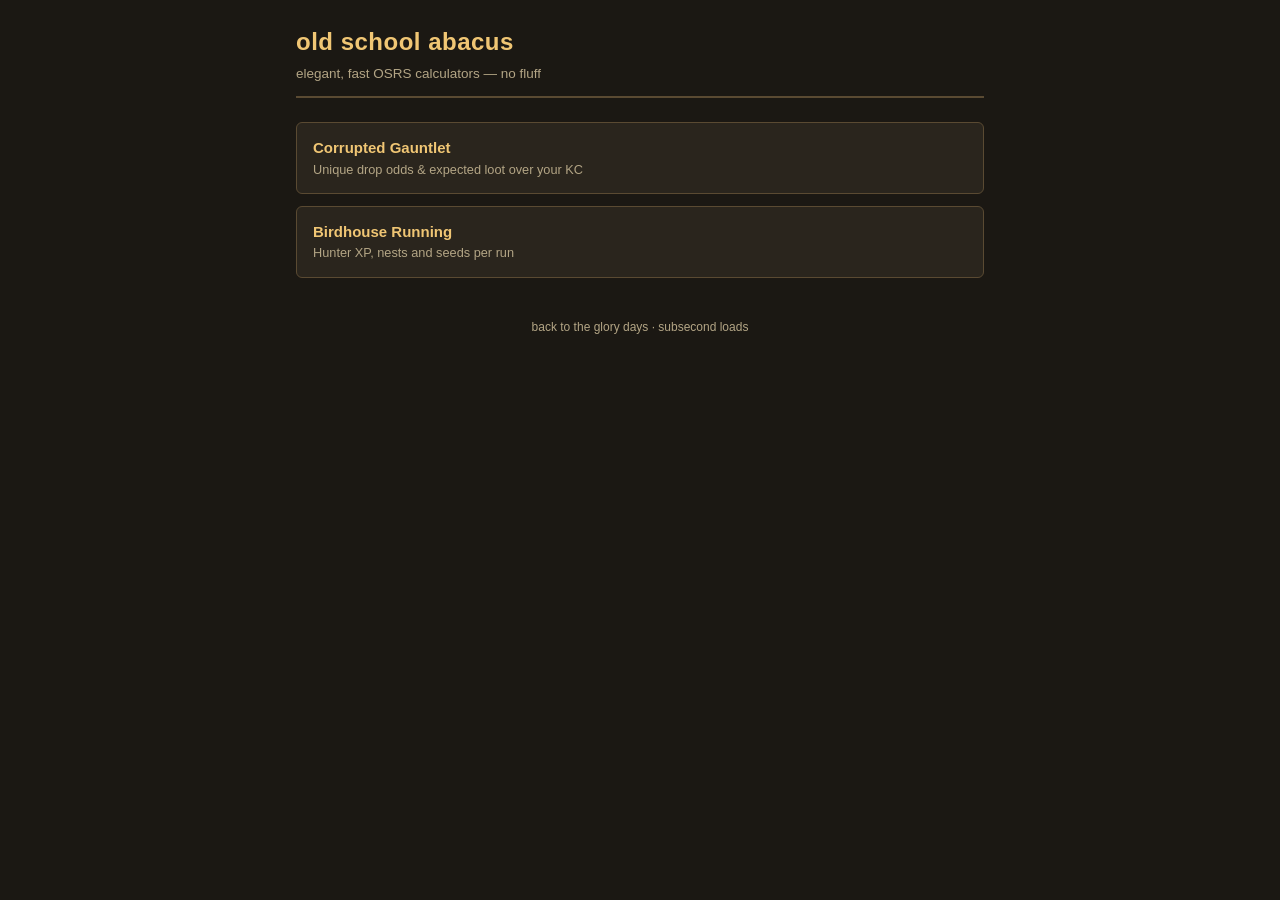
==== index.html @ 0f9b5fbd "feat: add base calcs" ====
<!DOCTYPE html>
<html lang="en">
<head>
  <meta charset="UTF-8" />
  <meta name="viewport" content="width=device-width, initial-scale=1.0" />
  <title>old school abacus</title>
  <link rel="stylesheet" href="/css/style.css" />
</head>
<body>
  <header>
    <h1>old school abacus</h1>
    <div class="tagline">elegant, fast OSRS calculators — no fluff</div>
  </header>

  <ul class="calc-list">
    <li>
      <a href="/gauntlet.html">
        <span class="title">Corrupted Gauntlet</span>
        <div class="desc">Unique drop odds &amp; expected loot over your KC</div>
      </a>
    </li>
    <li>
      <a href="/birdhouse.html">
        <span class="title">Birdhouse Running</span>
        <div class="desc">Hunter XP, nests and seeds per run</div>
      </a>
    </li>
  </ul>

  <footer>back to the glory days · subsecond loads</footer>
</body>
</html>
---- css/style.css ----
/* old school abacus — shared styles. one file, no framework, no fluff. */

:root {
  --bg: #1b1813;
  --panel: #2a251d;
  --panel-2: #332d23;
  --border: #5a4a32;
  --text: #e8dcc0;
  --muted: #b3a585;
  --accent: #f0c674;
  --good: #8cc265;
  --link: #f0c674;
  --mono: ui-monospace, "Cascadia Mono", "SF Mono", Menlo, Consolas, monospace;
}

* { box-sizing: border-box; }

html, body {
  margin: 0;
  background: var(--bg);
  color: var(--text);
  font-family: Verdana, Geneva, Tahoma, sans-serif;
  font-size: 15px;
  line-height: 1.5;
}

body {
  max-width: 720px;
  margin: 0 auto;
  padding: 24px 16px 64px;
}

a { color: var(--link); }
a:hover { color: #fff; }

header {
  border-bottom: 2px solid var(--border);
  padding-bottom: 12px;
  margin-bottom: 24px;
}

header h1 {
  margin: 0;
  font-size: 1.6rem;
  color: var(--accent);
  letter-spacing: 0.5px;
}

header .tagline { color: var(--muted); font-size: 0.9rem; margin-top: 4px; }
header .back { font-size: 0.85rem; }

h2 {
  font-size: 1.05rem;
  color: var(--accent);
  margin: 24px 0 12px;
  border-bottom: 1px solid var(--border);
  padding-bottom: 4px;
}

/* forms */
.field {
  display: flex;
  align-items: center;
  justify-content: space-between;
  gap: 12px;
  padding: 6px 0;
}
.field label { color: var(--muted); }

input, select {
  background: var(--panel-2);
  color: var(--text);
  border: 1px solid var(--border);
  border-radius: 4px;
  padding: 6px 8px;
  font-size: 1rem;
  font-family: inherit;
  min-width: 140px;
}
input:focus, select:focus { outline: 1px solid var(--accent); }

/* results */
.results { background: var(--panel); border: 1px solid var(--border); border-radius: 6px; padding: 4px 16px; }
.row {
  display: flex;
  justify-content: space-between;
  align-items: baseline;
  gap: 12px;
  padding: 8px 0;
  border-bottom: 1px solid rgba(90, 74, 50, 0.4);
}
.row:last-child { border-bottom: none; }
.row .name { color: var(--muted); }
.row .val { font-family: var(--mono); color: var(--accent); font-variant-numeric: tabular-nums; }
.row .val.good { color: var(--good); }
.row .rate { color: var(--muted); font-size: 0.8rem; font-family: var(--mono); }

/* hub list */
.calc-list { list-style: none; padding: 0; }
.calc-list li { margin: 0 0 12px; }
.calc-list a {
  display: block;
  background: var(--panel);
  border: 1px solid var(--border);
  border-radius: 6px;
  padding: 14px 16px;
  text-decoration: none;
}
.calc-list a:hover { border-color: var(--accent); background: var(--panel-2); }
.calc-list .title { color: var(--accent); font-weight: bold; }
.calc-list .desc { color: var(--muted); font-size: 0.85rem; }

footer { color: var(--muted); font-size: 0.8rem; margin-top: 40px; text-align: center; }
.note { color: var(--muted); font-size: 0.8rem; margin-top: 8px; }
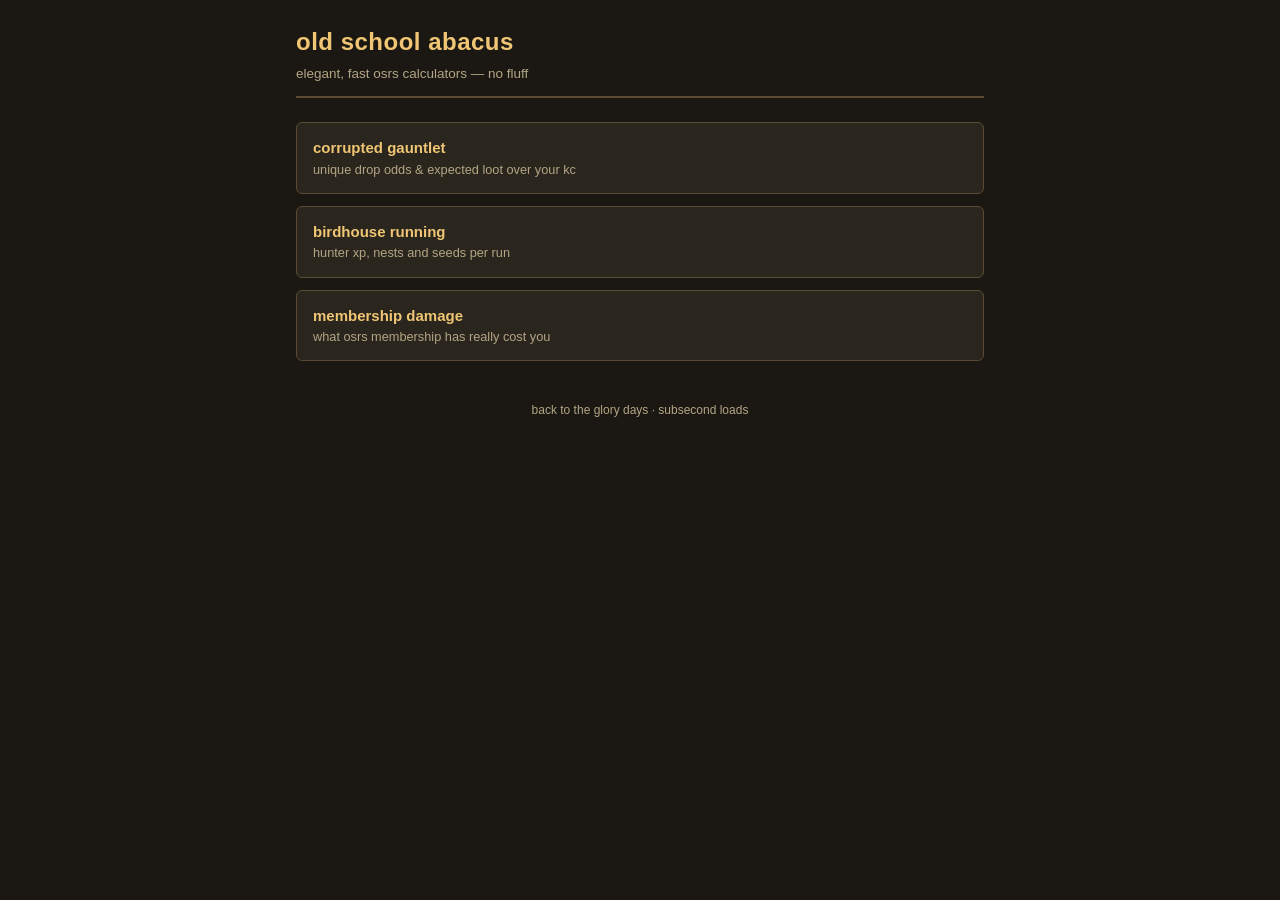
==== commit 0225a59c: "feat: update" ====
--- a/index.html
+++ b/index.html
@@ -25,6 +25,12 @@
         <div class="desc">Hunter XP, nests and seeds per run</div>
       </a>
     </li>
+    <li>
+      <a href="/membership.html">
+        <span class="title">Membership Damage</span>
+        <div class="desc">What OSRS membership has really cost you</div>
+      </a>
+    </li>
   </ul>
 
   <footer>back to the glory days · subsecond loads</footer>
--- a/css/style.css
+++ b/css/style.css
@@ -9,6 +9,7 @@
   --muted: #b3a585;
   --accent: #f0c674;
   --good: #8cc265;
+  --bad: #e06c75;
   --link: #f0c674;
   --mono: ui-monospace, "Cascadia Mono", "SF Mono", Menlo, Consolas, monospace;
 }
@@ -28,6 +29,7 @@
   max-width: 720px;
   margin: 0 auto;
   padding: 24px 16px 64px;
+  text-transform: lowercase; /* unique, sexy, all-lowercase aesthetic */
 }
 
 a { color: var(--link); }
@@ -48,6 +50,13 @@
 
 header .tagline { color: var(--muted); font-size: 0.9rem; margin-top: 4px; }
 header .back { font-size: 0.85rem; }
+header .banner {
+  margin-top: 6px;
+  color: var(--bad);
+  font-size: 0.85rem;
+  font-style: italic;
+  opacity: 0.85;
+}
 
 h2 {
   font-size: 1.05rem;
@@ -79,21 +88,48 @@
 }
 input:focus, select:focus { outline: 1px solid var(--accent); }
 
-/* results */
-.results { background: var(--panel); border: 1px solid var(--border); border-radius: 6px; padding: 4px 16px; }
-.row {
-  display: flex;
-  justify-content: space-between;
-  align-items: baseline;
-  gap: 12px;
+/* results — grid so name / rate / value line up in columns across every row */
+.results {
+  background: var(--panel);
+  border: 1px solid var(--border);
+  border-radius: 6px;
+  padding: 4px 16px;
+  display: grid;
+  grid-template-columns: 1fr auto auto; /* name | rate | value */
+}
+.row { display: contents; } /* let the row's cells participate in the grid */
+.row > * {
   padding: 8px 0;
   border-bottom: 1px solid rgba(90, 74, 50, 0.4);
 }
-.row:last-child { border-bottom: none; }
-.row .name { color: var(--muted); }
-.row .val { font-family: var(--mono); color: var(--accent); font-variant-numeric: tabular-nums; }
+.row:last-child > * { border-bottom: none; }
+.row .name { grid-column: 1; color: var(--muted); padding-right: 16px; }
+.row .name .subtext {
+  display: block;
+  font-size: 0.72rem;
+  font-style: italic;
+  opacity: 0.65;
+  margin-top: 2px;
+}
+.row .rate {
+  grid-column: 2;
+  text-align: right;
+  white-space: nowrap;
+  padding-left: 16px;
+  padding-right: 16px;
+  color: var(--muted);
+  font-size: 0.8rem;
+  font-family: var(--mono);
+}
+.row .val {
+  grid-column: 3;
+  text-align: right;
+  font-family: var(--mono);
+  color: var(--accent);
+  font-variant-numeric: tabular-nums;
+}
 .row .val.good { color: var(--good); }
-.row .rate { color: var(--muted); font-size: 0.8rem; font-family: var(--mono); }
+.row .val.bad { color: var(--bad); }
 
 /* hub list */
 .calc-list { list-style: none; padding: 0; }
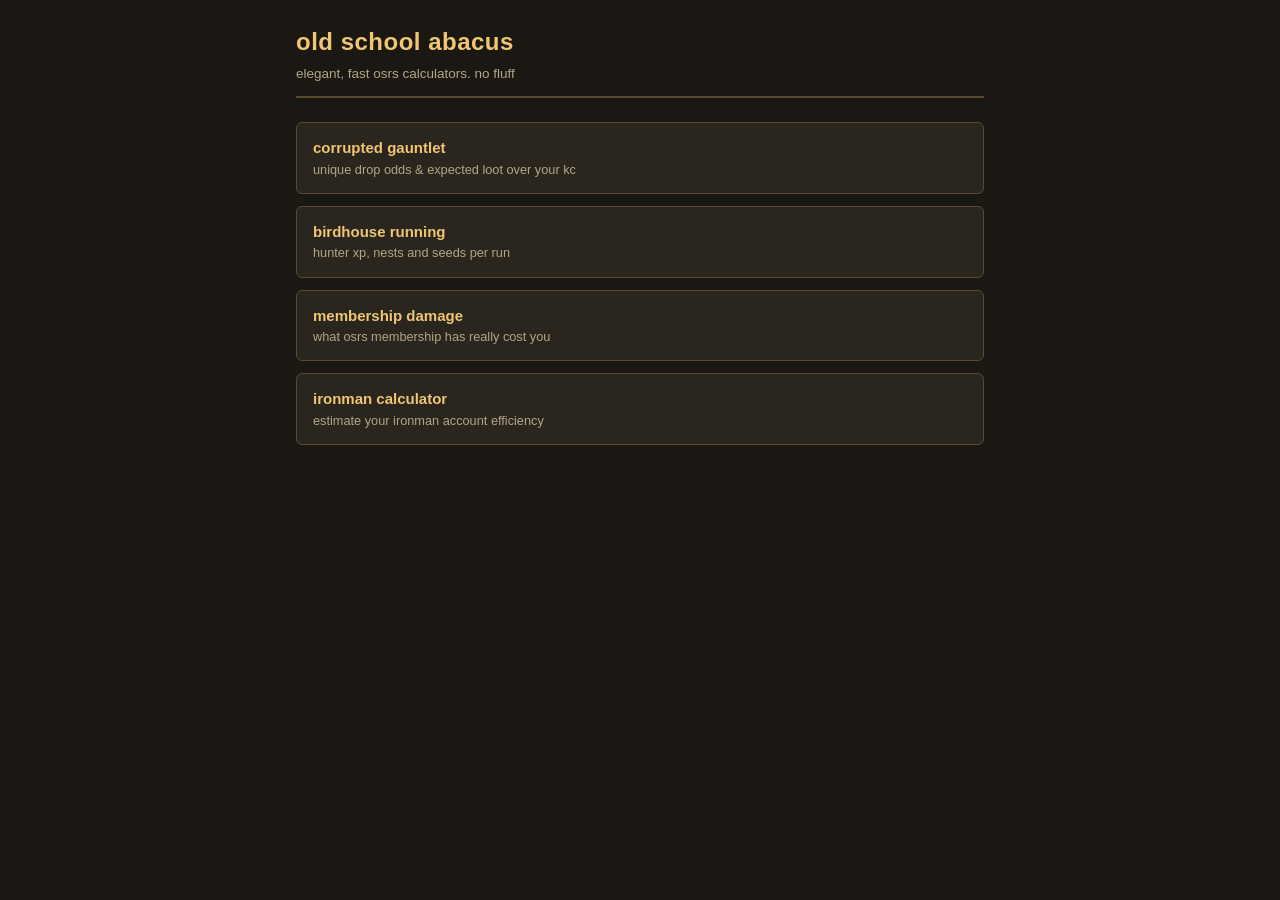
==== commit fe3db187: "feat: new ironman calc" ====
--- a/index.html
+++ b/index.html
@@ -4,35 +4,39 @@
   <meta charset="UTF-8" />
   <meta name="viewport" content="width=device-width, initial-scale=1.0" />
   <title>old school abacus</title>
-  <link rel="stylesheet" href="/css/style.css" />
+  <link rel="stylesheet" href="css/style.css" />
 </head>
 <body>
   <header>
     <h1>old school abacus</h1>
-    <div class="tagline">elegant, fast OSRS calculators — no fluff</div>
+    <div class="tagline">elegant, fast OSRS calculators. no fluff</div>
   </header>
 
   <ul class="calc-list">
     <li>
-      <a href="/gauntlet.html">
+      <a href="gauntlet.html">
         <span class="title">Corrupted Gauntlet</span>
         <div class="desc">Unique drop odds &amp; expected loot over your KC</div>
       </a>
     </li>
     <li>
-      <a href="/birdhouse.html">
+      <a href="birdhouse.html">
         <span class="title">Birdhouse Running</span>
         <div class="desc">Hunter XP, nests and seeds per run</div>
       </a>
     </li>
     <li>
-      <a href="/membership.html">
+      <a href="membership.html">
         <span class="title">Membership Damage</span>
         <div class="desc">What OSRS membership has really cost you</div>
       </a>
     </li>
+    <li>
+      <a href="ironman.html">
+        <span class="title">Ironman Calculator</span>
+        <div class="desc">Estimate your ironman account efficiency</div>
+      </a>
+    </li>
   </ul>
-
-  <footer>back to the glory days · subsecond loads</footer>
 </body>
 </html>
--- a/css/style.css
+++ b/css/style.css
@@ -1,4 +1,4 @@
-/* old school abacus — shared styles. one file, no framework, no fluff. */
+/* back to the glory days. single css file, thousands of classes. */
 
 :root {
   --bg: #1b1813;
@@ -29,7 +29,7 @@
   max-width: 720px;
   margin: 0 auto;
   padding: 24px 16px 64px;
-  text-transform: lowercase; /* unique, sexy, all-lowercase aesthetic */
+  text-transform: lowercase;
 }
 
 a { color: var(--link); }
@@ -66,7 +66,6 @@
   padding-bottom: 4px;
 }
 
-/* forms */
 .field {
   display: flex;
   align-items: center;
@@ -88,16 +87,28 @@
 }
 input:focus, select:focus { outline: 1px solid var(--accent); }
 
-/* results — grid so name / rate / value line up in columns across every row */
+button {
+  background: var(--panel-2);
+  color: var(--accent);
+  border: 1px solid var(--border);
+  border-radius: 4px;
+  padding: 6px 12px;
+  font-size: 1rem;
+  font-family: inherit;
+  cursor: pointer;
+  min-width: 140px;
+}
+button:hover { border-color: var(--accent); }
+
 .results {
   background: var(--panel);
   border: 1px solid var(--border);
   border-radius: 6px;
   padding: 4px 16px;
   display: grid;
-  grid-template-columns: 1fr auto auto; /* name | rate | value */
+  grid-template-columns: 1fr auto auto;
 }
-.row { display: contents; } /* let the row's cells participate in the grid */
+.row { display: contents; }
 .row > * {
   padding: 8px 0;
   border-bottom: 1px solid rgba(90, 74, 50, 0.4);
@@ -131,7 +142,6 @@
 .row .val.good { color: var(--good); }
 .row .val.bad { color: var(--bad); }
 
-/* hub list */
 .calc-list { list-style: none; padding: 0; }
 .calc-list li { margin: 0 0 12px; }
 .calc-list a {
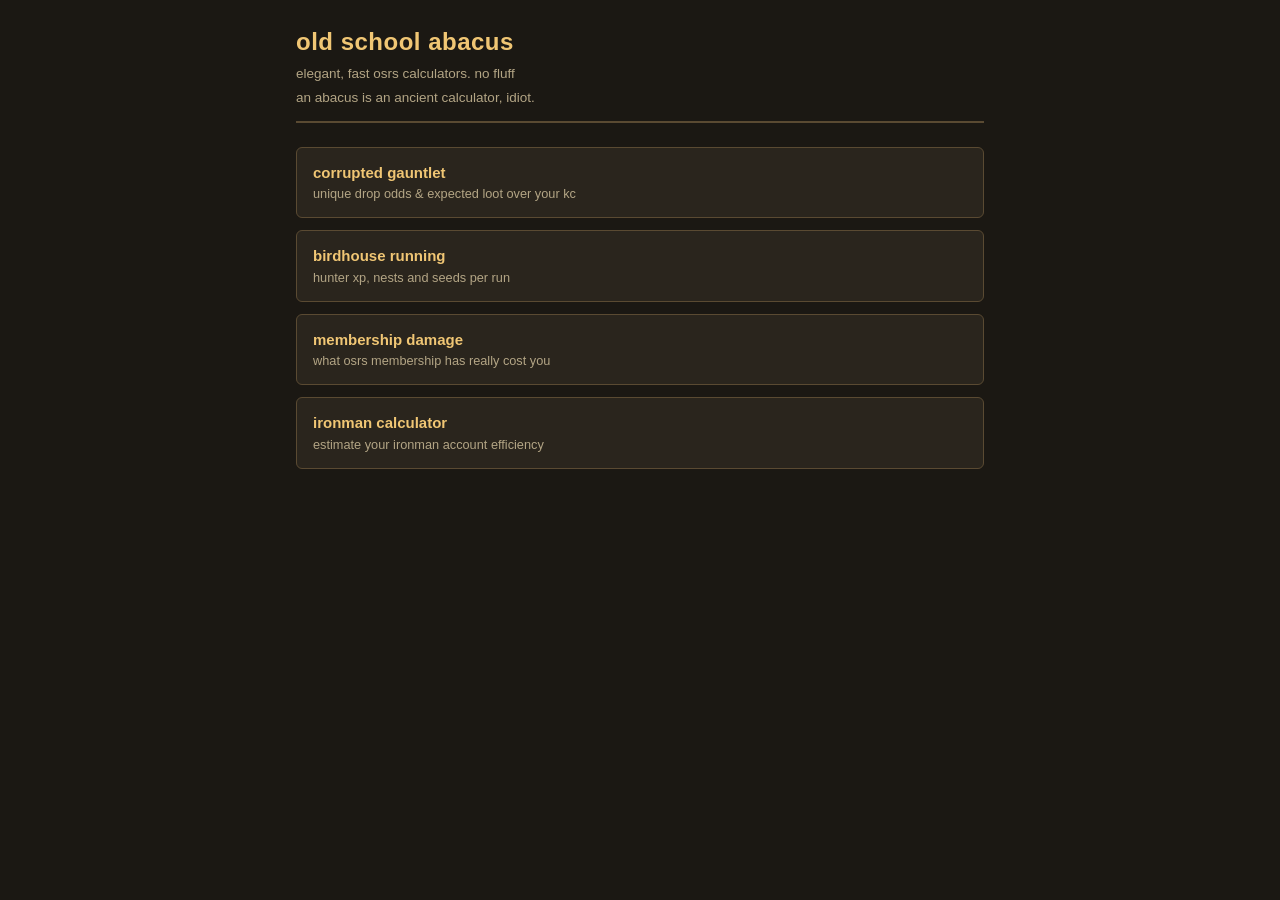
==== commit 67b42ef6: "feat: fluff" ====
--- a/index.html
+++ b/index.html
@@ -10,6 +10,7 @@
   <header>
     <h1>old school abacus</h1>
     <div class="tagline">elegant, fast OSRS calculators. no fluff</div>
+    <div class="tagline">an abacus is an ancient calculator, idiot.</div>
   </header>
 
   <ul class="calc-list">
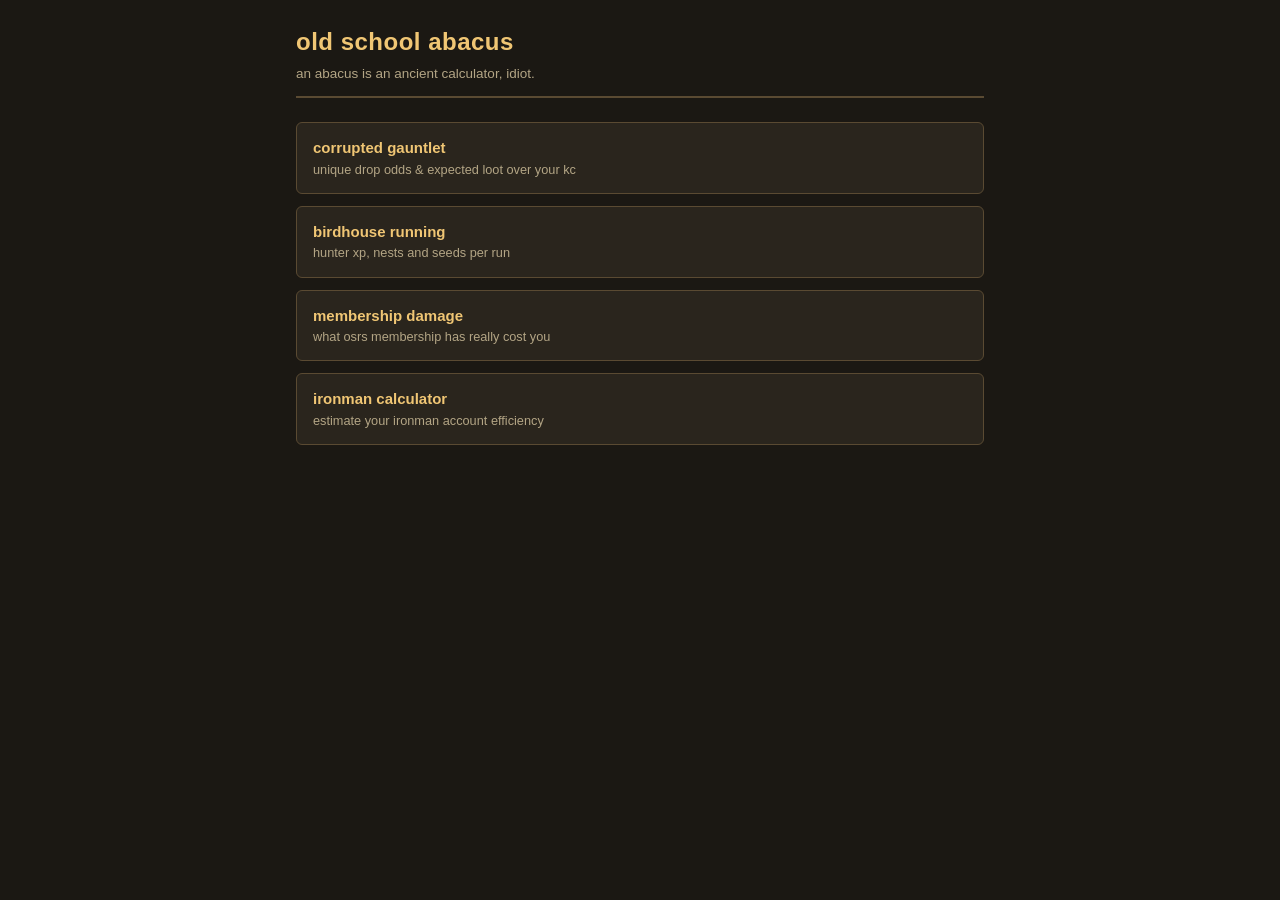
==== commit ae9f107c: "clean: fluff" ====
--- a/index.html
+++ b/index.html
@@ -4,12 +4,12 @@
   <meta charset="UTF-8" />
   <meta name="viewport" content="width=device-width, initial-scale=1.0" />
   <title>old school abacus</title>
+  <link rel="icon" type="image/svg+xml" href="favicon.svg" />
   <link rel="stylesheet" href="css/style.css" />
 </head>
 <body>
   <header>
     <h1>old school abacus</h1>
-    <div class="tagline">elegant, fast OSRS calculators. no fluff</div>
     <div class="tagline">an abacus is an ancient calculator, idiot.</div>
   </header>
 
